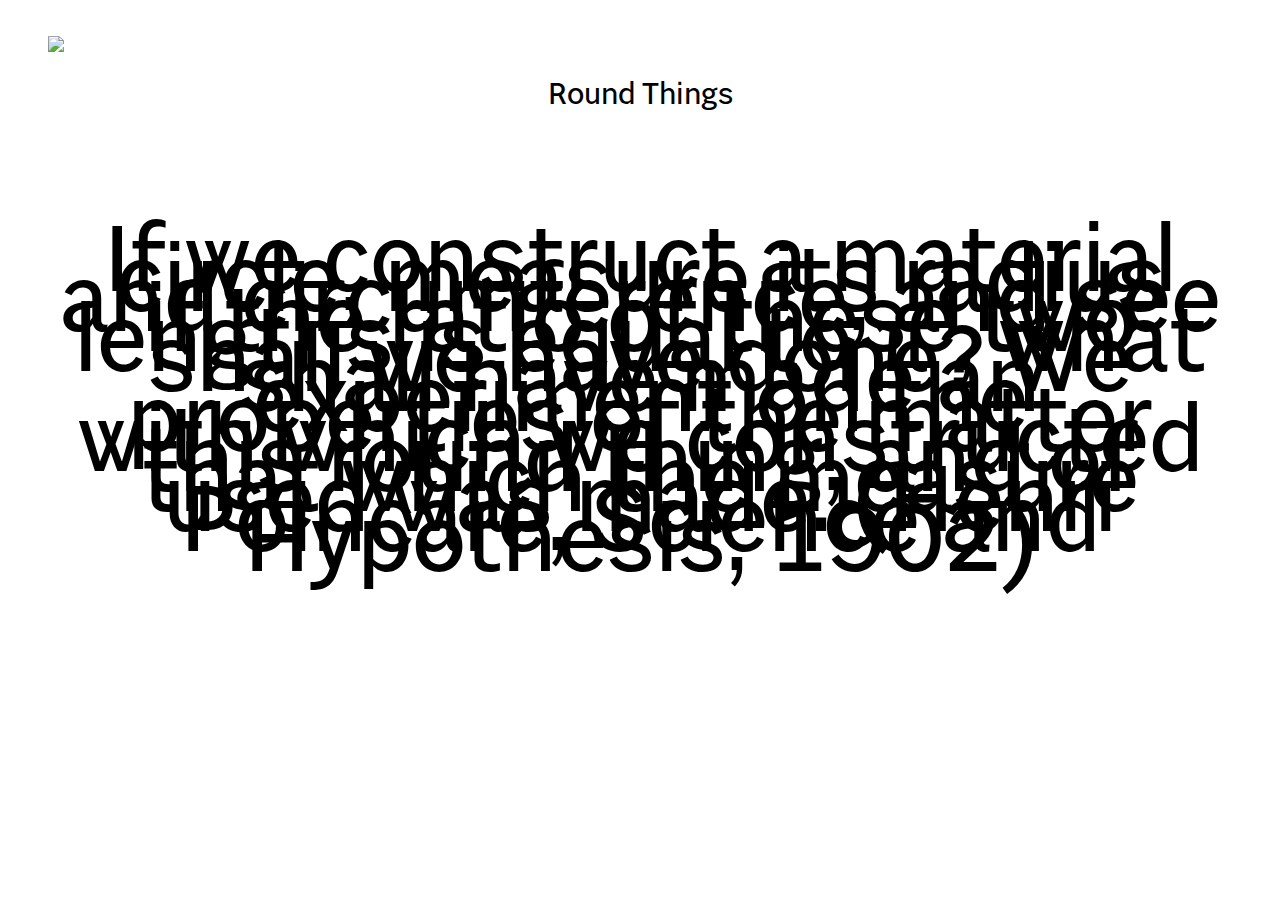
==== index.html @ c2358253 "init website" ====
<!DOCTYPE html>

<html>

<head>
        <meta charset="utf-8">
        <meta http-equiv="X-UA-Compatible" content="IE=edge">
        <title>Round Things</title>
        <link rel="stylesheet" href="main.css">

        <div class = "image">
        <img src=" /assets/rw_066js_NAmp_001_020_qm.png">

        <h5> <a href="demoSphere.html"
                target="_blank">(enter)</a></h5>
        </div>


        <h1>Round Things</h1>
</head>



<body>

        <h4>If we construct a material circle, measure its radius and circumference, and see if the ratio of these two
                lengths is equal to π , what shall we have done? We shall have made an experiment on the properties of
                the matter with which we constructed this round thing, and of that which the measure used was made.
                (Henri Poincaré, Science and Hypothesis, 1902)
        </h4>





</body>

</html>
---- main.css ----
html {
    background: #FFFFFF;
   
}

@font-face {
    font-family: SoleSans;
    src: url("CAST - Sole Sans.otf");
}
iframe{

    display: block;
    
}

body {
    background: #FFFFFF;
    color: #000;
    font-family: "SoleSans", sans-serif;
    font-size: 16px;
    line-height: 1.5;
    margin: 20px auto;
    max-width: 100%;
    padding: 1em 3em 3em;
}


a{
    font-family: "SoleSans", sans-serif;
    text-decoration:solid;
    color:#FFFFFF;
}

h1,
h2,
h3,
h4,
h5,
h6 {
    
    font-weight: normal;
    line-height: 1.3;
    text-align: right;
    font-family: "SoleSans", sans-serif;
    max-width: 100%;
}



h1,
p,
h4 {
    text-align: center;
}

h4 {
    color: #000;
    line-height: 20px;
    font-size: 100px;
}

h2 {
    margin-top: 1.3em;
    text-align: left;
}

h5 {
    color:#FFFFFF;
    position: absolute;
    top: 33%;
    width: 100%;
    line-height: .25;
    font-size: 80px;
    text-align: center;
    
 
  
}



b,
strong {
    font-weight: 600;
}

samp {
    display: none;
}

img {
    background: transparent;
    display: flex;
    max-width: 100%;

    align-items: center;
   

}



.image{
    position: relative;
    width: 100%;

}


@keyframes colorize {
    0% {
        -webkit-filter: grayscale(100%);
        filter: grayscale(100%);
    }
    100% {
        -webkit-filter: grayscale(0%);
        filter: grayscale(0%);
    }
}
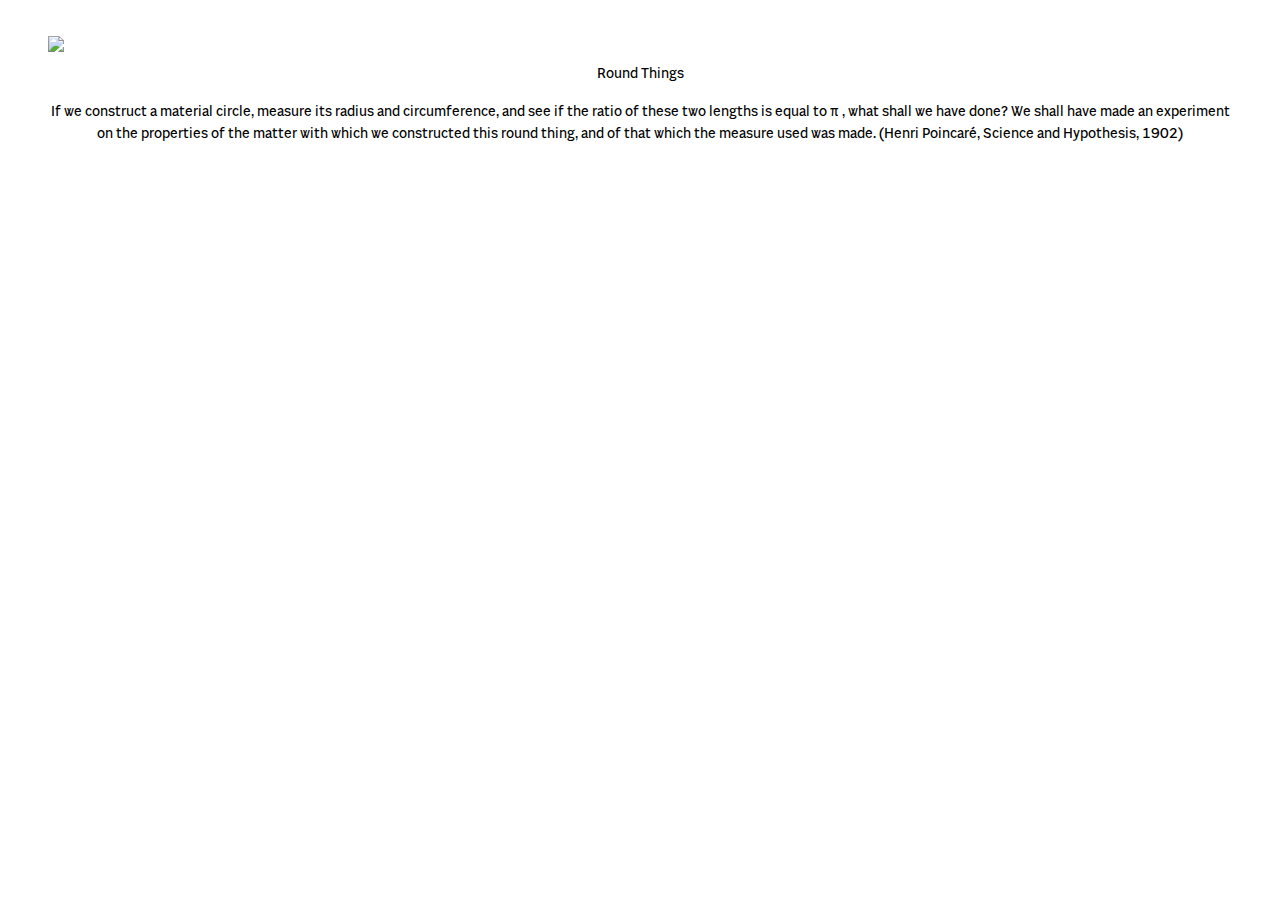
==== commit 159a839e: "updates" ====
--- a/index.html
+++ b/index.html
@@ -23,11 +23,11 @@
 
 <body>
 
-        <h4>If we construct a material circle, measure its radius and circumference, and see if the ratio of these two
+        <h3>If we construct a material circle, measure its radius and circumference, and see if the ratio of these two
                 lengths is equal to π , what shall we have done? We shall have made an experiment on the properties of
                 the matter with which we constructed this round thing, and of that which the measure used was made.
                 (Henri Poincaré, Science and Hypothesis, 1902)
-        </h4>
+        </h3>
 
 
 
--- a/main.css
+++ b/main.css
@@ -33,7 +33,13 @@
 
 h1,
 h2,
-h3,
+h3{
+    font-size: 15px;
+    font-weight: normal;
+    font-family: "SoleSans", sans-serif;
+    text-align: center;
+
+}
 h4,
 h5,
 h6 {
@@ -48,7 +54,8 @@
 
 
 h1,
-p,
+
+
 h4 {
     text-align: center;
 }
@@ -106,6 +113,21 @@
 
 }
 
+canvas{
+        
+    padding-top: 10px;
+    padding-bottom: 10px;
+    padding-left: 20%;
+    width: 100%;
+    height: 100%;
+    
+
+    image-rendering: smooth;
+    
+    
+
+  }
+
 
 @keyframes colorize {
     0% {
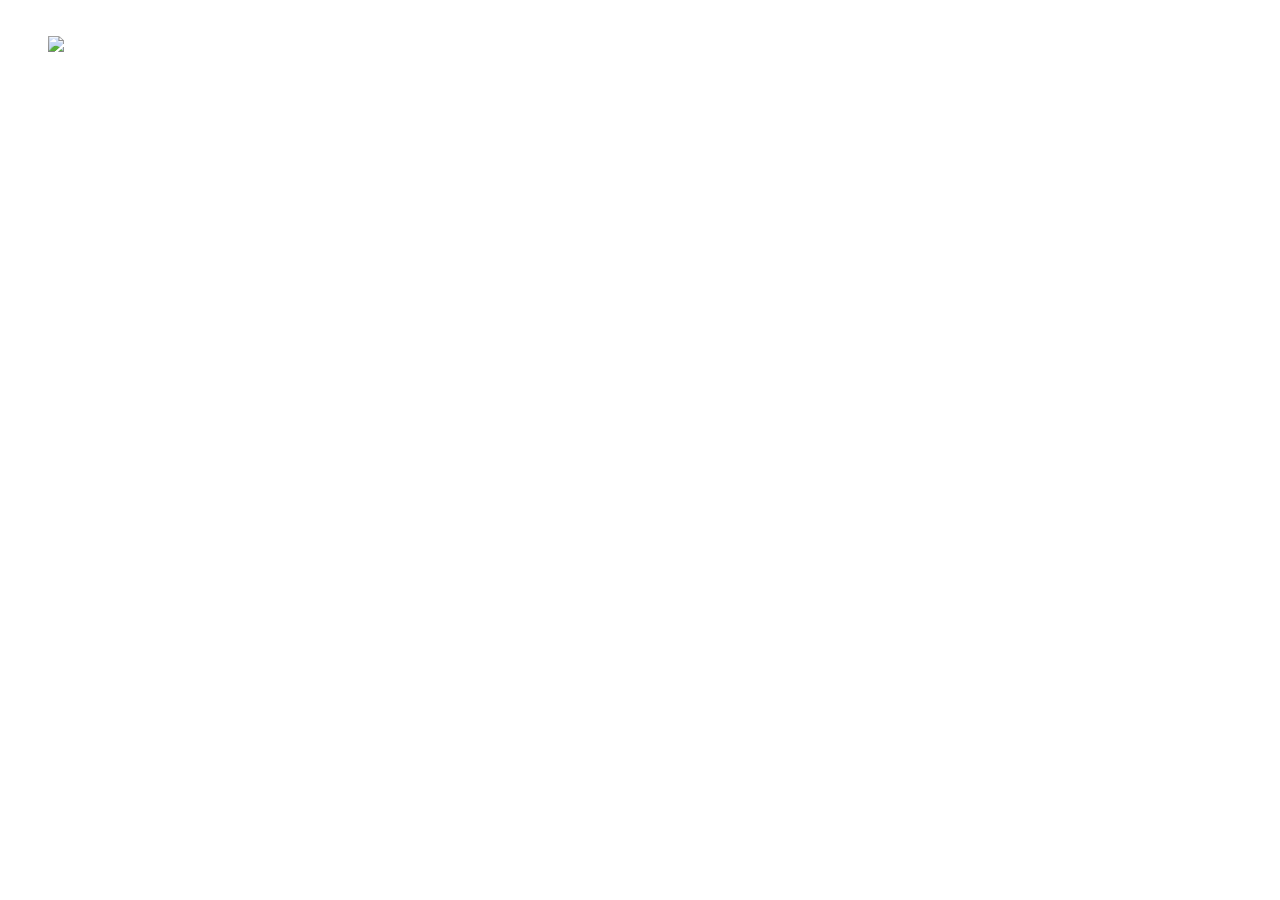
==== commit b86d2540: "Update index.html" ====
--- a/index.html
+++ b/index.html
@@ -9,25 +9,14 @@
         <link rel="stylesheet" href="main.css">
 
         <div class = "image">
-        <img src=" /assets/rw_066js_NAmp_001_020_qm.png">
+        <img src=" assets/rw_066js_NAmp_001_020_qm.png">
 
-        <h5> <a href="demoSphere.html"
+        <h5> Round Things
+                <a href="demoSphere.html"
                 target="_blank">(enter)</a></h5>
         </div>
 
 
-        <h1>Round Things</h1>
-</head>
-
-
-
-<body>
-
-        <h3>If we construct a material circle, measure its radius and circumference, and see if the ratio of these two
-                lengths is equal to π , what shall we have done? We shall have made an experiment on the properties of
-                the matter with which we constructed this round thing, and of that which the measure used was made.
-                (Henri Poincaré, Science and Hypothesis, 1902)
-        </h3>
 
 
 
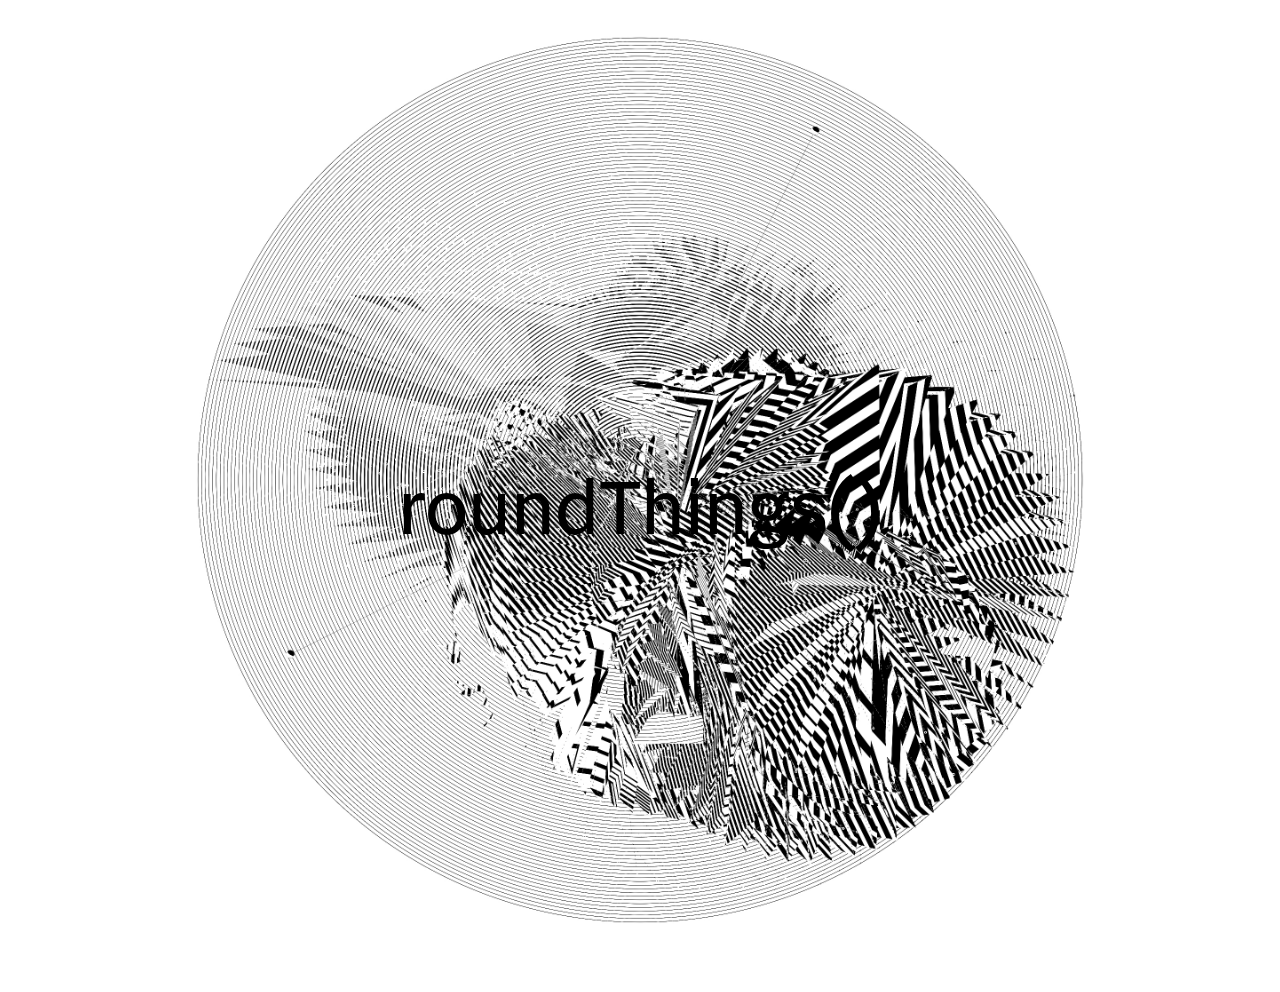
==== commit cc34c308: "finalize site" ====
--- a/index.html
+++ b/index.html
@@ -9,11 +9,12 @@
         <link rel="stylesheet" href="main.css">
 
         <div class = "image">
-        <img src=" assets/rw_066js_NAmp_001_020_qm.png">
+        <img src="assets/rw_072_small.jpg">
 
-        <h5> Round Things
-                <a href="demoSphere.html"
-                target="_blank">(enter)</a></h5>
+        
+
+        <h5><a href="project.html"
+                target="_blank">roundThings() <br> <h3> </h3></a></h5>
         </div>
 
 
--- a/main.css
+++ b/main.css
@@ -1,5 +1,6 @@
 html {
     background: #FFFFFF;
+    
    
 }
 
@@ -18,23 +19,50 @@
     color: #000;
     font-family: "SoleSans", sans-serif;
     font-size: 16px;
-    line-height: 1.5;
+    line-height: 1.5em;
     margin: 20px auto;
     max-width: 100%;
     padding: 1em 3em 3em;
 }
 
-
 a{
     font-family: "SoleSans", sans-serif;
-    text-decoration:solid;
-    color:#FFFFFF;
+    text-decoration:none;
+    color:#000;}
+
+
+
+
+a:hover{
+    font-family: "SoleSans", sans-serif;
+    text-decoration:none;
+    color:rgb(177, 177, 177);
 }
 
-h1,
-h2,
+
+a:link{
+    font-family: "SoleSans", sans-serif;
+    text-decoration:none;
+    color:#000;
+}
+
+
+
+h1{
+    font-size: 20px;
+    font-weight: normal;
+    font-family: "SoleSans", sans-serif;
+    text-align: center;
+}
+h2{
+    font-size: 14px;
+    font-weight: normal;
+    font-family: "SoleSans", sans-serif;
+    text-align: center;
+
+    }
 h3{
-    font-size: 15px;
+    font-size: 30px;
     font-weight: normal;
     font-family: "SoleSans", sans-serif;
     text-align: center;
@@ -43,9 +71,10 @@
 h4,
 h5,
 h6 {
-    
+    color:#000;
     font-weight: normal;
-    line-height: 1.3;
+    line-height:.1em;
+    font-size: 15px;
     text-align: right;
     font-family: "SoleSans", sans-serif;
     max-width: 100%;
@@ -62,21 +91,18 @@
 
 h4 {
     color: #000;
-    line-height: 20px;
+    line-height: 0;
     font-size: 100px;
 }
 
-h2 {
-    margin-top: 1.3em;
-    text-align: left;
-}
+
 
 h5 {
-    color:#FFFFFF;
+    color:#000;
     position: absolute;
     top: 33%;
     width: 100%;
-    line-height: .25;
+    line-height: 90px;
     font-size: 80px;
     text-align: center;
     
@@ -98,7 +124,10 @@
 img {
     background: transparent;
     display: flex;
-    max-width: 100%;
+    max-width: 75%;
+    padding-left: 12.5%;
+    padding-right: 12.5%;
+    border-radius: 10%;
 
     align-items: center;
    
@@ -110,7 +139,7 @@
 .image{
     position: relative;
     width: 100%;
-
+    
 }
 
 canvas{
@@ -120,6 +149,7 @@
     padding-left: 20%;
     width: 100%;
     height: 100%;
+    border-radius: 25%;
     
 
     image-rendering: smooth;
